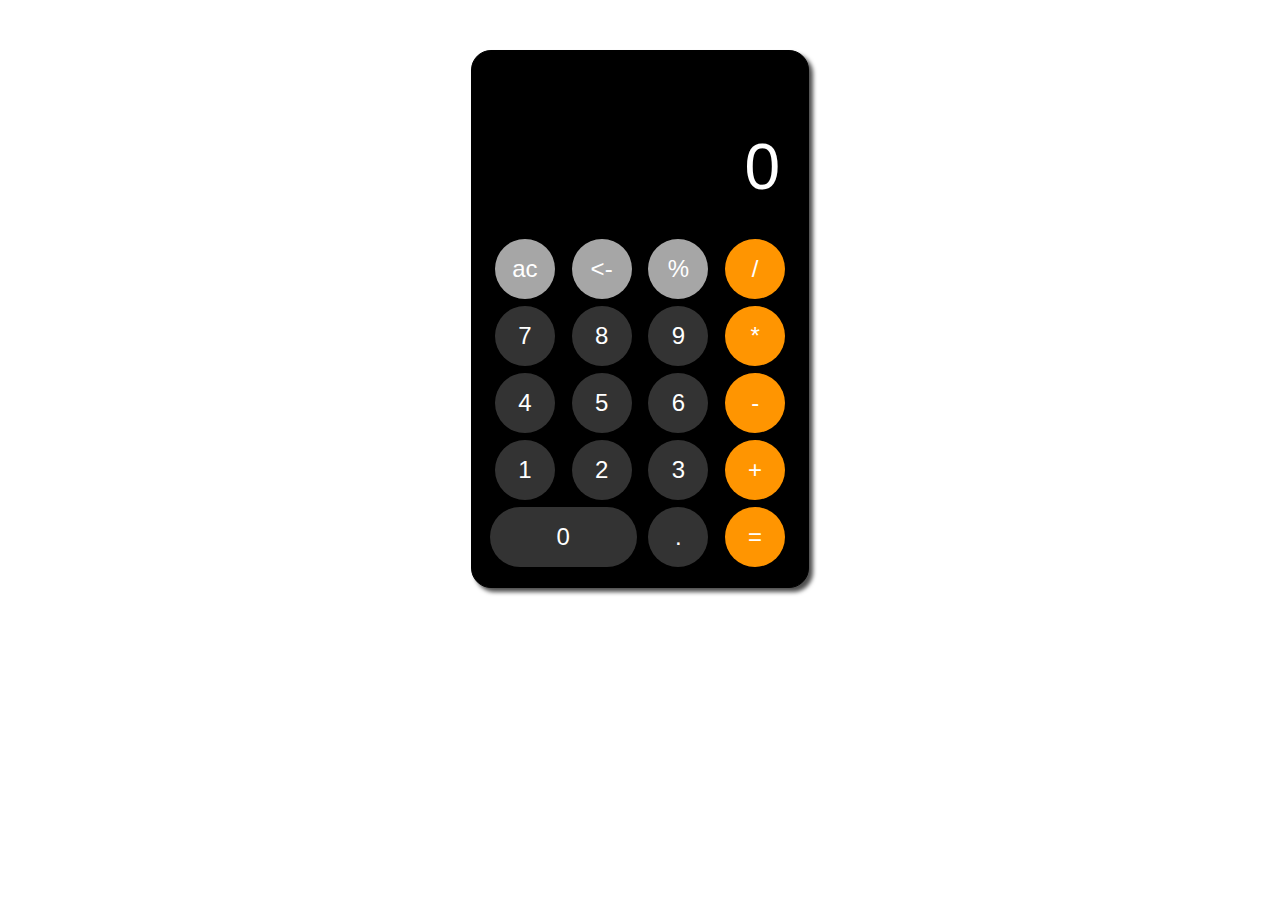
==== index.html @ 27c31c21 "changed the filesystem" ====
<!DOCTYPE html>
<html lang="en">
  <head>
    <meta charset="UTF-8" />
    <meta http-equiv="X-UA-Compatible" content="IE=edge" />
    <meta name="viewport" content="width=device-width, initial-scale=1.0" />
    <title>Calculator</title>
    <link rel="stylesheet" href="style.css" />
  </head>
  <body>
    <div class="calc">
      <div class="calc-screen">
        <p>0</p>
      </div>
      <div class="buttons">
        <div class="btn ac bg-grey">ac</div>
        <div class="btn <- bg-grey"><-</div>
        <div class="btn % bg-grey">%</div>
        <div class="btn division bg-orange">/</div>

        <div class="btn seven">7</div>
        <div class="btn eight">8</div>
        <div class="btn nine">9</div>
        <div class="btn multiply bg-orange">*</div>

        <div class="btn four">4</div>
        <div class="btn five">5</div>
        <div class="btn six">6</div>
        <div class="btn minus bg-orange">-</div>

        <div class="btn one">1</div>
        <div class="btn two">2</div>
        <div class="btn three">3</div>
        <div class="btn plus bg-orange">+</div>

        <div class="btn zero">0</div>
        <div class="btn dot">.</div>
        <div class="btn eqal bg-orange">=</div>
      </div>
    </div>
    <script src="javaScript.js"></script>
  </body>
</html>
---- style.css ----
.calc{
    margin: 50px auto;
    width: 300px;
    height: 500px;
    border: 1px solid #000;
    border-radius: 20px;
    background: #000;
    color:#fff; 
    font-family: Arial;
    padding: 18px;
    box-shadow: 4px 4px 4px #4f4f4f;

}
.calc-screen{
    height:125px;
    padding:10px;
    display:grid;
    justify-items: end;
    align-items: end;
    margin-bottom: 25px;
    user-select:none;
}
.calc-screen p{
    text-align: right;
    font-size:4rem;
    margin:0;
}
.buttons{
    display:grid;
    grid-template-columns: 1fr 1fr 1fr 1fr;
    grid-gap:7px;
    justify-items:center;
}
.btn{
    width: 60px;
    height:60px;
    background: #333;
    border-radius: 100%;
    text-align: center;
    line-height: 60px;
    font-size: 1.5rem;
    cursor: pointer;
    user-select:none;
}
.btn.zero{
    grid-column: 1/3;
    width: 100%;
    border-radius: 34px;
}
.btn:hover{
    filter: brightness(120%);
}
.btn:active{
    filter: brightness(90%);
}
.btn.bg-grey{
    background: #a6a6a6;
}
.btn.bg-orange{
    background:#ff9501;
}
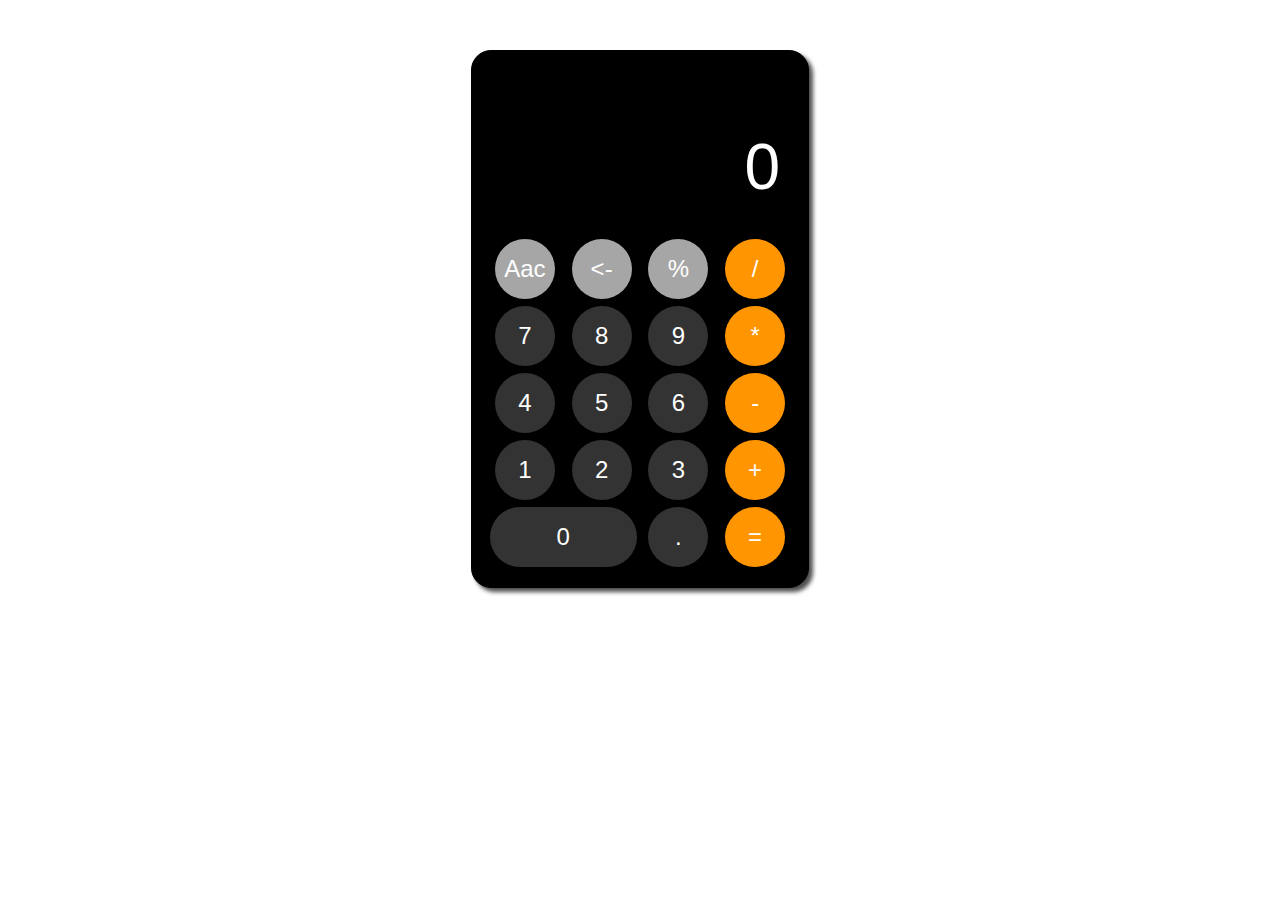
==== commit 8e5a0726: "Check new git" ====
--- a/index.html
+++ b/index.html
@@ -6,6 +6,7 @@
     <meta name="viewport" content="width=device-width, initial-scale=1.0" />
     <title>Calculator</title>
     <link rel="stylesheet" href="style.css" />
+    <link rel="shortcut icon" href="assets/ico.png" type="image/x-icon" />
   </head>
   <body>
     <div class="calc">
@@ -13,7 +14,7 @@
         <p>0</p>
       </div>
       <div class="buttons">
-        <div class="btn ac bg-grey">ac</div>
+        <div class="btn ac bg-grey">Aac</div>
         <div class="btn <- bg-grey"><-</div>
         <div class="btn % bg-grey">%</div>
         <div class="btn division bg-orange">/</div>
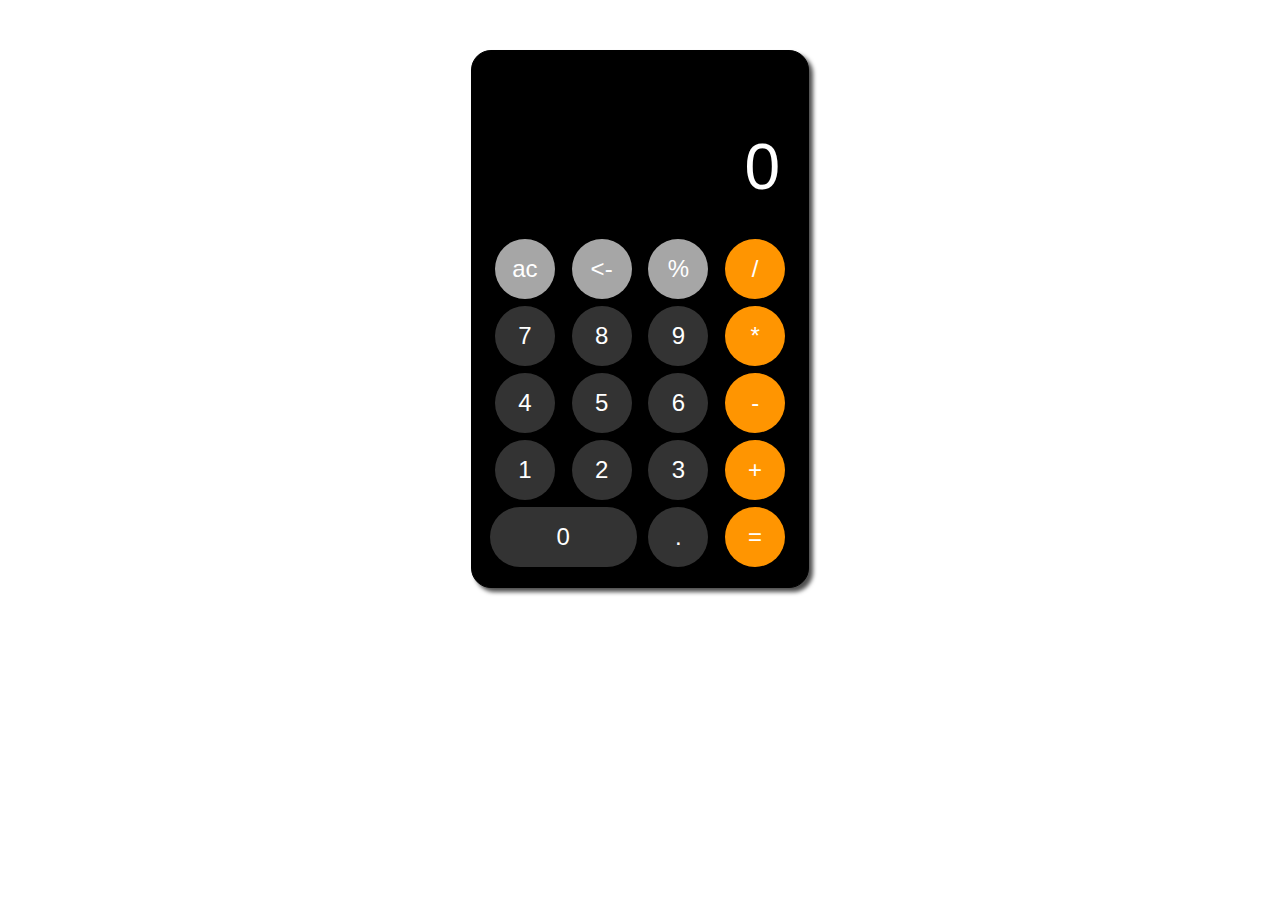
==== commit f3d319ab: "fix" ====
--- a/index.html
+++ b/index.html
@@ -14,7 +14,7 @@
         <p>0</p>
       </div>
       <div class="buttons">
-        <div class="btn ac bg-grey">Aac</div>
+        <div class="btn ac bg-grey">ac</div>
         <div class="btn <- bg-grey"><-</div>
         <div class="btn % bg-grey">%</div>
         <div class="btn division bg-orange">/</div>
